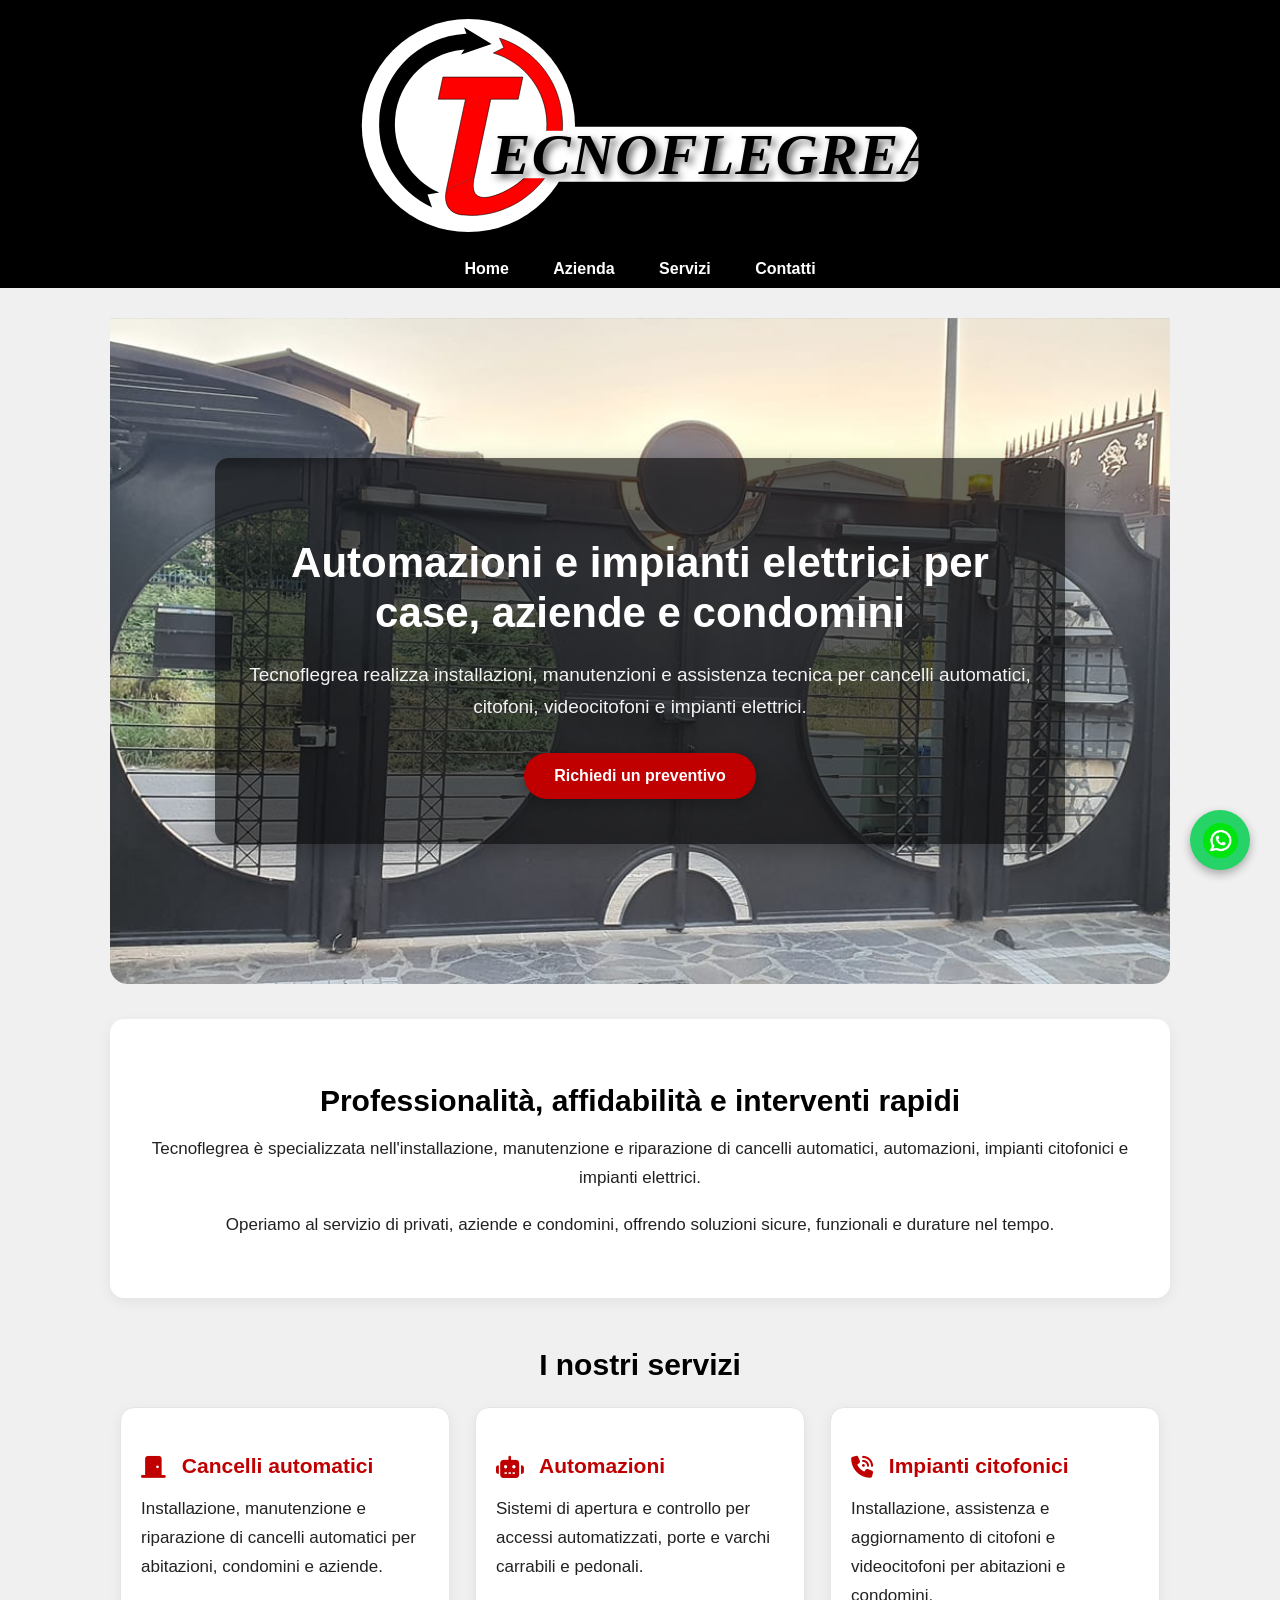
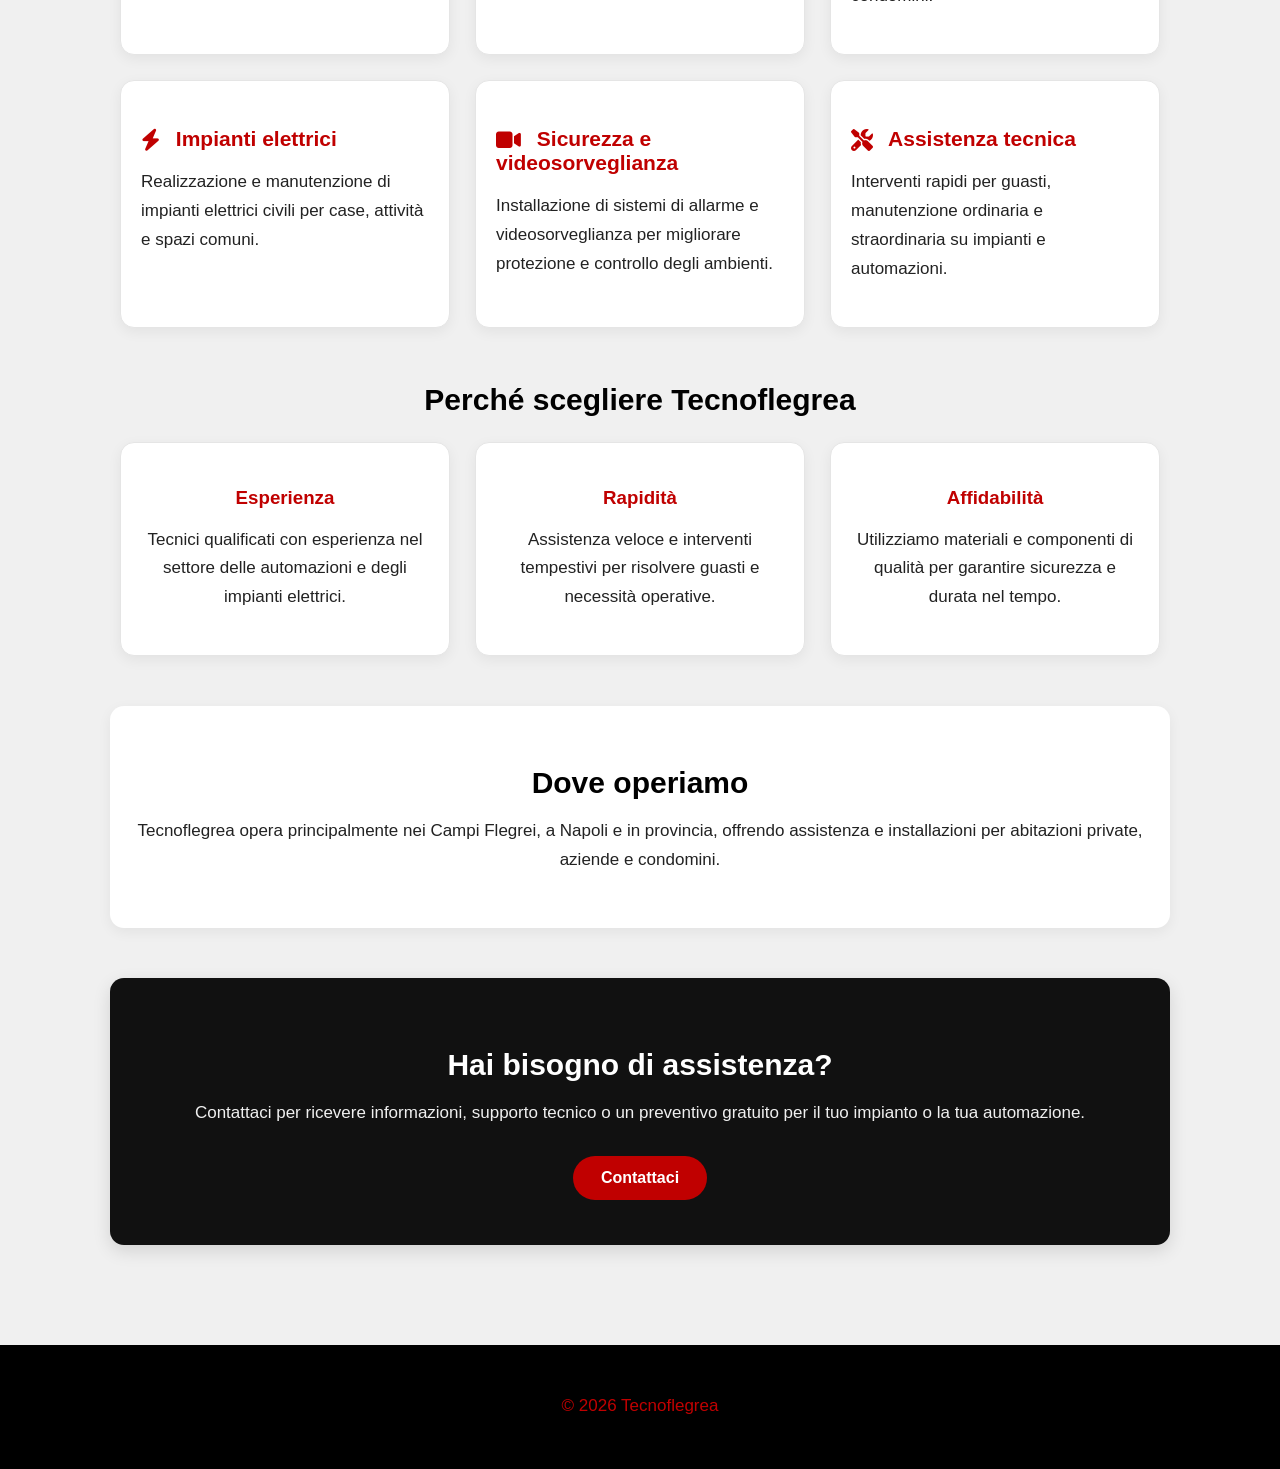
==== index.html @ e850bdef "Add files via upload" ====
<!DOCTYPE html>
<html lang="it">
<head>
    <meta charset="UTF-8">
    <meta name="viewport" content="width=device-width, initial-scale=1.0">
    <title>Tecnoflegrea</title>
    <meta name="description" content="Tecnoflegrea si occupa di installazione e manutenzione di cancelli automatici, impianti citofonici, automazioni e impianti elettrici a Napoli e nei Campi Flegrei.">
    <link rel="stylesheet" href="css/style.css">
    <link rel="stylesheet" href="https://cdnjs.cloudflare.com/ajax/libs/font-awesome/6.5.0/css/all.min.css">
</head>
<body>

<header>
    <div id="header-logo">
        <img src="immagini/logo-tecnoflegrea.svg" alt="Logo Tecnoflegrea" class="logo-grande">
    </div>

    <nav id="menu-principale">
        <a href="index.html">Home</a>
        <a href="pagine/azienda.html">Azienda</a>
        <a href="pagine/servizi.html">Servizi</a>
        <a href="pagine/contatti.html">Contatti</a>
    </nav>
</header>

<main>
    <section id="hero">
        <div class="hero-overlay"></div>
        <div class="hero-content">
            <h1>Automazioni e impianti elettrici per case, aziende e condomini</h1>

            <p>
                Tecnoflegrea realizza installazioni, manutenzioni e assistenza tecnica
                per cancelli automatici, citofoni, videocitofoni e impianti elettrici.
            </p>

            <a href="pagine/contatti.html" class="btn-hero">Richiedi un preventivo</a>
        </div>
    </section>

    <section id="intro" class="animazione">
        <h2>Professionalità, affidabilità e interventi rapidi</h2>

        <p>
            Tecnoflegrea è specializzata nell'installazione, manutenzione e riparazione
            di cancelli automatici, automazioni, impianti citofonici e impianti elettrici.
        </p>

        <p>
            Operiamo al servizio di privati, aziende e condomini, offrendo soluzioni
            sicure, funzionali e durature nel tempo.
        </p>
    </section>

    <section id="servizi-home" class="animazione">
        <h2>I nostri servizi</h2>

        <div class="servizi-container">
            <div class="servizio">
                <h3><i class="fas fa-door-closed"></i> Cancelli automatici</h3>
                <p>Installazione, manutenzione e riparazione di cancelli automatici per abitazioni, condomini e aziende.</p>
            </div>

            <div class="servizio">
                <h3><i class="fas fa-robot"></i> Automazioni</h3>
                <p>Sistemi di apertura e controllo per accessi automatizzati, porte e varchi carrabili e pedonali.</p>
            </div>

            <div class="servizio">
                <h3><i class="fas fa-phone-volume"></i> Impianti citofonici</h3>
                <p>Installazione, assistenza e aggiornamento di citofoni e videocitofoni per abitazioni e condomini.</p>
            </div>

            <div class="servizio">
                <h3><i class="fas fa-bolt"></i> Impianti elettrici</h3>
                <p>Realizzazione e manutenzione di impianti elettrici civili per case, attività e spazi comuni.</p>
            </div>

            <div class="servizio">
                <h3><i class="fas fa-video"></i> Sicurezza e videosorveglianza</h3>
                <p>Installazione di sistemi di allarme e videosorveglianza per migliorare protezione e controllo degli ambienti.</p>
            </div>

            <div class="servizio">
                <h3><i class="fas fa-tools"></i> Assistenza tecnica</h3>
                <p>Interventi rapidi per guasti, manutenzione ordinaria e straordinaria su impianti e automazioni.</p>
            </div>
        </div>
    </section>

    <section id="vantaggi" class="animazione">
        <h2>Perché scegliere Tecnoflegrea</h2>

        <div class="vantaggi-container">
            <div class="vantaggio">
                <h3>Esperienza</h3>
                <p>Tecnici qualificati con esperienza nel settore delle automazioni e degli impianti elettrici.</p>
            </div>

            <div class="vantaggio">
                <h3>Rapidità</h3>
                <p>Assistenza veloce e interventi tempestivi per risolvere guasti e necessità operative.</p>
            </div>

            <div class="vantaggio">
                <h3>Affidabilità</h3>
                <p>Utilizziamo materiali e componenti di qualità per garantire sicurezza e durata nel tempo.</p>
            </div>
        </div>
    </section>

    <section id="zona-servizio" class="animazione">
        <h2>Dove operiamo</h2>

        <p>
            Tecnoflegrea opera principalmente nei Campi Flegrei, a Napoli e in provincia,
            offrendo assistenza e installazioni per abitazioni private, aziende e condomini.
        </p>
    </section>

    <section id="cta-home" class="animazione">
        <h2>Hai bisogno di assistenza?</h2>

        <p>
            Contattaci per ricevere informazioni, supporto tecnico o un preventivo gratuito
            per il tuo impianto o la tua automazione.
        </p>

        <a href="pagine/contatti.html" class="btn">Contattaci</a>
    </section>
</main>

<footer>
    <div class="footer-contenuto">
        <p>© 2026 Tecnoflegrea</p>
    </div>
</footer>

<a href="https://wa.me/393337295271" target="_blank" class="whatsapp-float">
    <img src="immagini/whatsapp.png" alt="WhatsApp">
</a>

<script>
const elementi = document.querySelectorAll('.animazione');

function mostraElementi() {
    elementi.forEach(el => {
        const posizione = el.getBoundingClientRect().top;
        const altezzaSchermo = window.innerHeight;

        if (posizione < altezzaSchermo - 100) {
            el.classList.add('attiva');
        }
    });
}

window.addEventListener('scroll', mostraElementi);
window.addEventListener('load', mostraElementi);
</script>

</body>
</html>
---- css/style.css ----
/* ================================================== */
/* CSS COMPLETO - Tecnoflegrea                        */
/* Colori aziendali: rosso (#c00000) e nero (#000)    */
/* ================================================== */

/* ==================== */
/* STILE GENERALE       */
/* ==================== */
* {
    box-sizing: border-box;
}

html,
body {
    margin: 0;
    padding: 0;
    width: 100%;
}

body {
    font-family: Arial, Helvetica, sans-serif;
    background: #f0f0f0;
    color: #222;
}

main {
    max-width: 1100px;
    margin: 0 auto;
    padding: 30px 20px 50px;
}

h1 {
    color: #000;
    font-size: 42px;
    line-height: 1.2;
    margin-bottom: 20px;
}

h2 {
    color: #000;
    font-size: 30px;
    margin-bottom: 15px;
    text-align: center;
}

p {
    line-height: 1.7;
    margin-bottom: 18px;
    font-size: 17px;
}

ul {
    margin-left: 20px;
}

.testo-sezione {
    text-align: center;
    max-width: 750px;
    margin: 0 auto 25px;
}

/* ==================== */
/* HEADER               */
/* ==================== */
#header-logo {
    background: #000;
    height: 250px;
    display: flex;
    align-items: center;
    justify-content: center;
    overflow: hidden;
}

.logo-grande {
    max-height: 250%;
    width: auto;
}

#menu-principale {
    background: #000;
    text-align: center;
    padding: 10px 0;
}

#menu-principale a {
    color: #fff;
    margin: 0 20px;
    text-decoration: none;
    font-weight: bold;
}

#menu-principale a:hover {
    color: #c00000;
}

/* ==================== */
/* FOOTER               */
/* ==================== */
footer {
    background: #000;
    color: #c00000;
    width: 100%;
    margin: 0;
    padding: 30px 0;
    margin-top: 50px;
}

.footer-contenuto {
    max-width: 1100px;
    margin: auto;
    text-align: center;
}

/* ==================== */
/* BOTTONI GENERALI     */
/* ==================== */
.btn {
    display: inline-block;
    background: #c00000;
    color: #fff;
    padding: 13px 28px;
    margin-top: 10px;
    text-decoration: none;
    border-radius: 30px;
    font-weight: bold;
    transition: all 0.3s ease;
}

.btn:hover {
    background: #a00000;
    transform: translateY(-2px);
}

.btn-hero {
    display: inline-block;
    background: #c00000;
    color: #fff;
    padding: 14px 30px;
    text-decoration: none;
    font-weight: bold;
    border-radius: 30px;
    box-shadow: 0 4px 14px rgba(0, 0, 0, 0.25);
    transition: all 0.3s ease;
}

.btn-hero:hover {
    background: #a00000;
    transform: translateY(-2px);
}

.btn-contatto {
    display: inline-block;
    margin-top: 15px;
    padding: 12px 25px;
    background: #c00000;
    color: #fff;
    text-decoration: none;
    border-radius: 5px;
    font-weight: bold;
}

.btn-contatto:hover {
    background: #a00000;
}

.btn-whatsapp {
    display: inline-flex;
    align-items: center;
    gap: 10px;
    background: linear-gradient(45deg, #25D366, #1ebe5d);
    color: #fff;
    padding: 14px 26px;
    border-radius: 30px;
    text-decoration: none;
    font-weight: bold;
    font-size: 16px;
    box-shadow: 0 4px 12px rgba(0, 0, 0, 0.2);
    transition: all 0.3s ease;
    margin-top: 10px;
}

.btn-whatsapp i {
    font-size: 20px;
}

.btn-whatsapp:hover {
    transform: translateY(-3px) scale(1.03);
    box-shadow: 0 8px 20px rgba(0, 0, 0, 0.25);
}

.btn-whatsapp:active {
    transform: scale(0.98);
}

/* ==================== */
/* WHATSAPP FISSO       */
/* ==================== */
.whatsapp-float {
    position: fixed;
    width: 60px;
    height: 60px;
    bottom: 30px;
    right: 30px;
    background-color: #25D366;
    color: #fff;
    border-radius: 50%;
    text-align: center;
    font-size: 30px;
    z-index: 1000;
    display: flex;
    align-items: center;
    justify-content: center;
    box-shadow: 0 4px 10px rgba(0, 0, 0, 0.3);
    transition: transform 0.3s;
}

.whatsapp-float:hover {
    transform: scale(1.1);
}

.whatsapp-float img {
    width: 35px;
    height: 35px;
}

/* ==================== */
/* ANIMAZIONI           */
/* ==================== */
.animazione {
    opacity: 0;
    transform: translateY(40px);
    transition: all 0.8s ease;
}

.animazione.attiva {
    opacity: 1;
    transform: translateY(0);
}

/* ==================== */
/* HOME                 */
/* ==================== */
#hero {
    background-image: url("../immagini/cancello-automatico.jpg");
    background-size: cover;
    background-position: center;
    padding: 140px 20px;
    text-align: center;
    color: #fff;
    border-radius: 0 0 18px 18px;
    overflow: hidden;
}

#hero h1 {
    color: #fff;
}

.hero-content {
    background: rgba(0, 0, 0, 0.60);
    padding: 45px 30px;
    max-width: 850px;
    margin: auto;
    border-radius: 14px;
    box-shadow: 0 8px 24px rgba(0, 0, 0, 0.25);
}

#hero p {
    font-size: 19px;
    margin-bottom: 30px;
    color: #f2f2f2;
}

#intro {
    background: #fff;
    padding: 40px 30px;
    margin-top: 35px;
    border-radius: 14px;
    box-shadow: 0 4px 14px rgba(0, 0, 0, 0.06);
    text-align: center;
}

#servizi-home {
    margin-top: 50px;
}

.servizi-container {
    display: flex;
    flex-wrap: wrap;
    justify-content: center;
    gap: 25px;
    margin-top: 25px;
}

.servizio {
    flex: 1 1 280px;
    max-width: 330px;
    background: #fff;
    padding: 25px 20px;
    border-radius: 14px;
    border: 1px solid #e5e5e5;
    box-shadow: 0 4px 14px rgba(0, 0, 0, 0.06);
    transition: transform 0.3s ease, box-shadow 0.3s ease;
}

.servizio:hover {
    transform: translateY(-6px);
    box-shadow: 0 10px 24px rgba(0, 0, 0, 0.10);
}

.servizio h3 {
    color: #c00000;
    margin-bottom: 12px;
    font-size: 21px;
}

.servizio h3 i {
    color: #c00000;
    margin-right: 10px;
    font-size: 22px;
    vertical-align: middle;
}

#vantaggi {
    margin-top: 55px;
}

.vantaggi-container {
    display: flex;
    flex-wrap: wrap;
    gap: 25px;
    justify-content: center;
    margin-top: 25px;
}

.vantaggio {
    flex: 1 1 280px;
    max-width: 330px;
    background: #fff;
    padding: 25px 20px;
    border-radius: 14px;
    border: 1px solid #e5e5e5;
    text-align: center;
    box-shadow: 0 4px 14px rgba(0, 0, 0, 0.06);
}

.vantaggio h3 {
    color: #c00000;
    margin-bottom: 12px;
}

#zona-servizio {
    margin-top: 50px;
    background: #fff;
    padding: 35px 25px;
    border-radius: 14px;
    text-align: center;
    box-shadow: 0 4px 14px rgba(0, 0, 0, 0.06);
}

#cta-home {
    text-align: center;
    background: #111;
    color: #fff;
    padding: 45px 25px;
    border-radius: 14px;
    margin-top: 50px;
    box-shadow: 0 6px 18px rgba(0, 0, 0, 0.12);
}

#cta-home h2 {
    color: #fff;
}

#cta-home p {
    color: #f0f0f0;
}

/* ==================== */
/* PAGINA AZIENDA       */
/* ==================== */
#intro-azienda {
    background: #fff;
    padding: 40px 30px;
    margin-top: 35px;
    border-radius: 14px;
    box-shadow: 0 4px 14px rgba(0, 0, 0, 0.06);
    text-align: center;
}

#intro-azienda h1 {
    color: #c00000;
    text-align: center;
}

#azienda-gallery {
    margin-top: 50px;
}

#azienda-gallery h2 {
    text-align: center;
    margin-bottom: 15px;
}

.gallery-azienda {
    display: flex;
    flex-wrap: wrap;
    gap: 20px;
    justify-content: center;
}

.gallery-azienda img {
    width: 250px;
    height: 200px;
    object-fit: cover;
    border-radius: 12px;
    border: 1px solid #ddd;
    box-shadow: 0 4px 14px rgba(0, 0, 0, 0.08);
    transition: transform 0.3s ease, box-shadow 0.3s ease;
    cursor: pointer;
}

.gallery-azienda img:hover {
    transform: scale(1.04);
    box-shadow: 0 10px 24px rgba(0, 0, 0, 0.15);
}

#valori-azienda {
    margin-top: 55px;
}

#cta-azienda {
    text-align: center;
    background: #111;
    color: #fff;
    padding: 45px 25px;
    border-radius: 14px;
    margin-top: 50px;
    box-shadow: 0 6px 18px rgba(0, 0, 0, 0.12);
}

#cta-azienda h2 {
    color: #fff;
}

#cta-azienda p {
    color: #f0f0f0;
}

/* ==================== */
/* PAGINA SERVIZI       */
/* ==================== */
.servizi-intro {
    background: #fff;
    padding: 40px 30px;
    margin-top: 35px;
    border-radius: 14px;
    box-shadow: 0 4px 14px rgba(0, 0, 0, 0.06);
    text-align: center;
}

.servizi-intro h1 {
    color: #c00000;
    text-align: center;
}

.servizio-card {
    flex: 1 1 280px;
    max-width: 330px;
    background: #fff;
    border-radius: 14px;
    box-shadow: 0 4px 14px rgba(0, 0, 0, 0.08);
    text-align: center;
    padding: 20px;
    transition: transform 0.3s ease, box-shadow 0.3s ease;
    opacity: 0;
    transform: translateY(30px);
    animation: comparsa 0.8s ease forwards;
}

.servizio-card:nth-child(1) { animation-delay: 0.1s; }
.servizio-card:nth-child(2) { animation-delay: 0.2s; }
.servizio-card:nth-child(3) { animation-delay: 0.3s; }
.servizio-card:nth-child(4) { animation-delay: 0.4s; }
.servizio-card:nth-child(5) { animation-delay: 0.5s; }
.servizio-card:nth-child(6) { animation-delay: 0.6s; }

.servizio-card:hover {
    transform: translateY(-6px);
    box-shadow: 0 10px 24px rgba(0, 0, 0, 0.14);
}

.servizio-card img {
    width: 100%;
    height: 180px;
    object-fit: cover;
    border-radius: 10px;
    margin-bottom: 15px;
}

.servizio-card h3 {
    margin: 15px 0 10px;
    color: #c00000;
}

.servizio-card p {
    padding: 0 5px 10px;
}

.icona {
    font-size: 40px;
    margin: 15px 0;
    color: #c00000;
    transition: transform 0.3s ease, color 0.3s ease;
}

.servizio-card:hover .icona {
    transform: scale(1.15);
    color: #a00000;
}

.lavori {
    margin-top: 55px;
    text-align: center;
}

.lavori-grid {
    display: grid;
    grid-template-columns: repeat(auto-fit, minmax(220px, 1fr));
    gap: 18px;
    margin-top: 25px;
}

.lavori-grid img {
    width: 100%;
    height: 260px;
    object-fit: cover;
    border-radius: 12px;
    box-shadow: 0 4px 14px rgba(0, 0, 0, 0.08);
    transition: transform 0.3s ease, box-shadow 0.3s ease;
}

.lavori-grid img:hover {
    transform: scale(1.03);
    box-shadow: 0 10px 24px rgba(0, 0, 0, 0.14);
}

.cta-servizi {
    text-align: center;
    background: #111;
    color: #fff;
    padding: 45px 25px;
    border-radius: 14px;
    margin-top: 50px;
    box-shadow: 0 6px 18px rgba(0, 0, 0, 0.12);
}

.cta-servizi h2 {
    color: #fff;
}

.cta-servizi p {
    color: #f0f0f0;
}

@keyframes comparsa {
    to {
        opacity: 1;
        transform: translateY(0);
    }
}

/* ==================== */
/* PAGINA CONTATTI      */
/* ==================== */
#contatti-intro {
    text-align: center;
    padding: 30px 20px 10px;
}

#contatti-intro h1 {
    color: #c00000;
    text-align: center;
}

#contatto-principale {
    display: flex;
    justify-content: center;
    margin: 20px 0 40px;
}

.contatto-evidenza {
    max-width: 720px;
    width: 100%;
    background: #fff;
    border: 1px solid #ddd;
    border-radius: 14px;
    padding: 35px 25px;
    text-align: center;
    box-shadow: 0 6px 18px rgba(0, 0, 0, 0.08);
}

.contatto-icona {
    font-size: 38px;
    color: #c00000;
    margin-bottom: 15px;
    transition: transform 0.3s ease, color 0.3s ease;
}

.contatto-item:hover .contatto-icona {
    transform: scale(1.15);
    color: #a00000;
}

.contatto-icona.grande {
    font-size: 52px;
    color: #25D366;
}

.nota-contatto {
    margin-top: 15px;
    font-size: 14px;
    color: #555;
}

#contatti-secondari {
    margin-top: 10px;
}

.contatti-container {
    display: flex;
    flex-wrap: wrap;
    justify-content: center;
    gap: 25px;
}

.contatto-item {
    flex: 1 1 250px;
    max-width: 320px;
    background: #fff;
    padding: 25px 20px;
    border-radius: 10px;
    border: 1px solid #ddd;
    text-align: center;
    box-shadow: 0 4px 12px rgba(0, 0, 0, 0.08);
}

.contatto-item h2 {
    margin-bottom: 10px;
}

.contatto-item a {
    color: #c00000;
    text-decoration: none;
    font-weight: bold;
}

.contatto-item a:hover {
    color: #a00000;
}

#orari-contatti {
    margin-top: 40px;
    text-align: center;
    background: #fff;
    padding: 30px 20px;
    border-radius: 10px;
    border: 1px solid #ddd;
}

/* ==================== */
/* RESPONSIVE           */
/* ==================== */
@media (max-width: 768px) {
    #header-logo {
        height: 160px;
    }

    .logo-grande {
        max-height: 120px;
        width: auto;
    }

    #menu-principale a {
        display: inline-block;
        margin: 8px 10px;
    }

    main {
        padding: 20px 15px 40px;
    }

    #hero {
        padding: 90px 15px;
        border-radius: 0 0 14px 14px;
    }

    .hero-content {
        padding: 30px 20px;
    }

    h1 {
        font-size: 30px;
    }

    h2 {
        font-size: 24px;
    }

    p {
        font-size: 16px;
    }

    .servizio,
    .vantaggio,
    .servizio-card,
    .contatto-item,
    .contatto-evidenza {
        max-width: 100%;
    }

    .btn-whatsapp {
        width: 100%;
        justify-content: center;
    }

    .whatsapp-float {
        width: 55px;
        height: 55px;
        bottom: 20px;
        right: 20px;
    }

    .whatsapp-float img {
        width: 30px;
        height: 30px;
    }

    .lavori-grid img {
        height: 250px;
    }
}
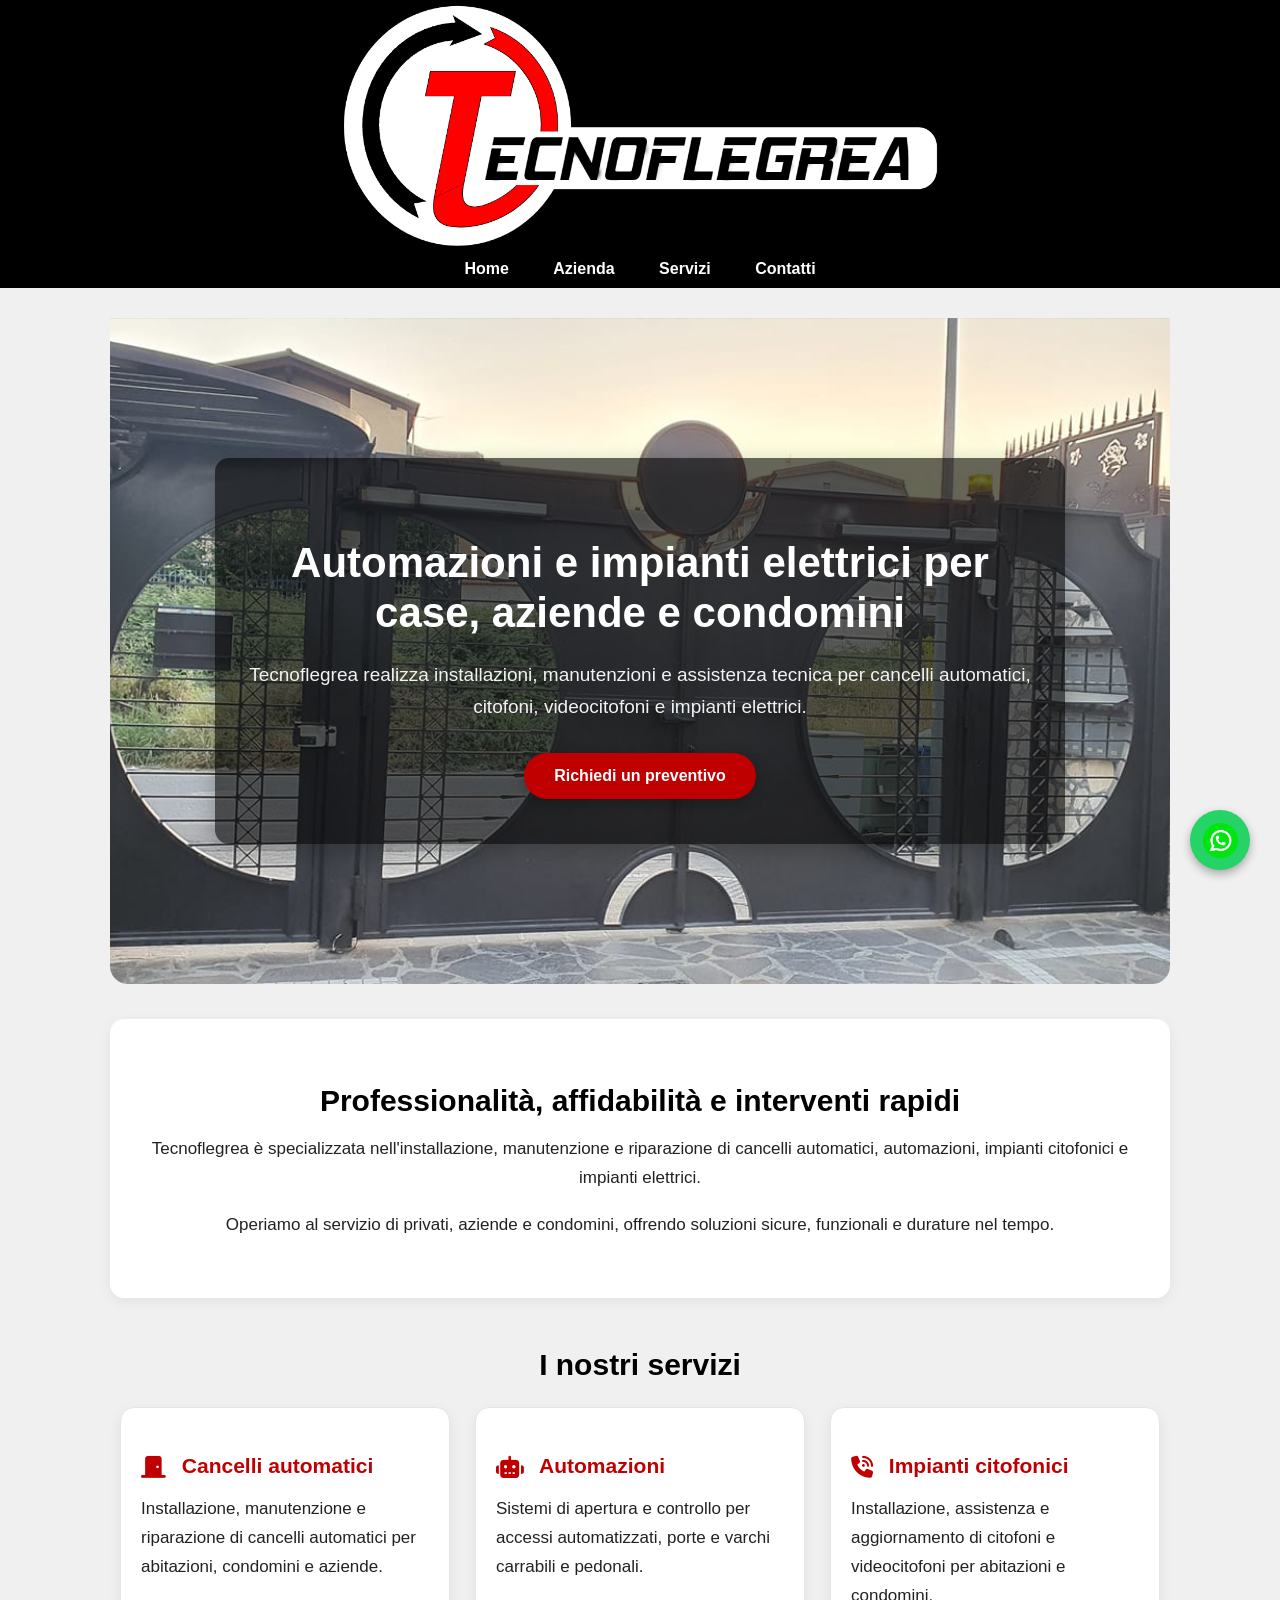
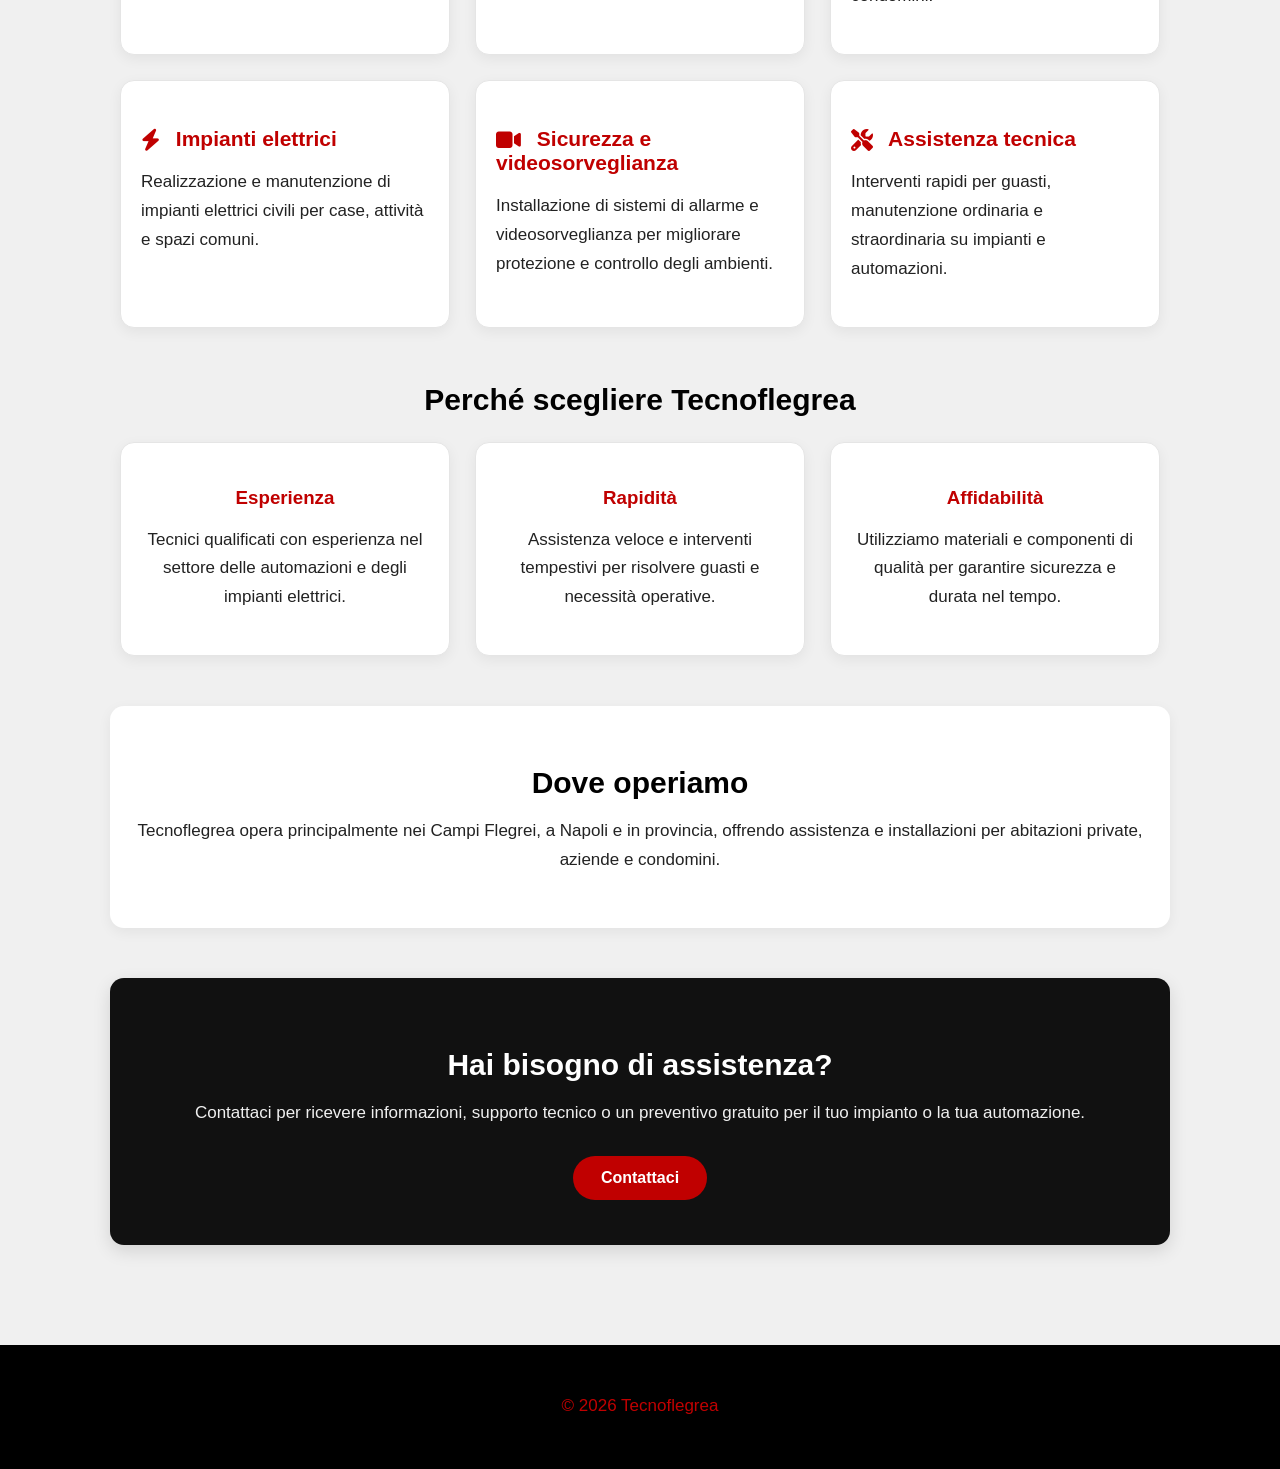
==== commit 7d33a657: "Update index.html" ====
--- a/index.html
+++ b/index.html
@@ -5,14 +5,14 @@
     <meta name="viewport" content="width=device-width, initial-scale=1.0">
     <title>Tecnoflegrea</title>
     <meta name="description" content="Tecnoflegrea si occupa di installazione e manutenzione di cancelli automatici, impianti citofonici, automazioni e impianti elettrici a Napoli e nei Campi Flegrei.">
-    <link rel="stylesheet" href="css/style.css">
+    <link rel="stylesheet" href="css/style.css?v=2">
     <link rel="stylesheet" href="https://cdnjs.cloudflare.com/ajax/libs/font-awesome/6.5.0/css/all.min.css">
 </head>
 <body>
 
 <header>
     <div id="header-logo">
-        <img src="immagini/logo-tecnoflegrea.svg" alt="Logo Tecnoflegrea" class="logo-grande">
+        <img src="immagini/logo-tecnoflegrea.png" alt="Logo Tecnoflegrea" class="logo-grande">
     </div>
 
     <nav id="menu-principale">
@@ -159,4 +159,4 @@
 </script>
 
 </body>
-</html>+</html>
--- a/css/style.css
+++ b/css/style.css
@@ -671,19 +671,33 @@
 /* RESPONSIVE           */
 /* ==================== */
 @media (max-width: 768px) {
+    
     #header-logo {
-        height: 160px;
+        background: #000;
+        height: auto;
+        padding: 12px 10px;
+        overflow: visible;
     }
 
     .logo-grande {
-        max-height: 120px;
-        width: auto;
+        display: block;
+        width: 88%;
+        max-width: 330px;
+        height: auto;
+        max-height: none;
+        margin: 0 auto;
+    }
+
+    #menu-principale {
+        padding: 8px 0 12px;
     }
 
     #menu-principale a {
         display: inline-block;
-        margin: 8px 10px;
-    }
+        margin: 6px 8px;
+        font-size: 15px;
+    }
+
 
     main {
         padding: 20px 15px 40px;
